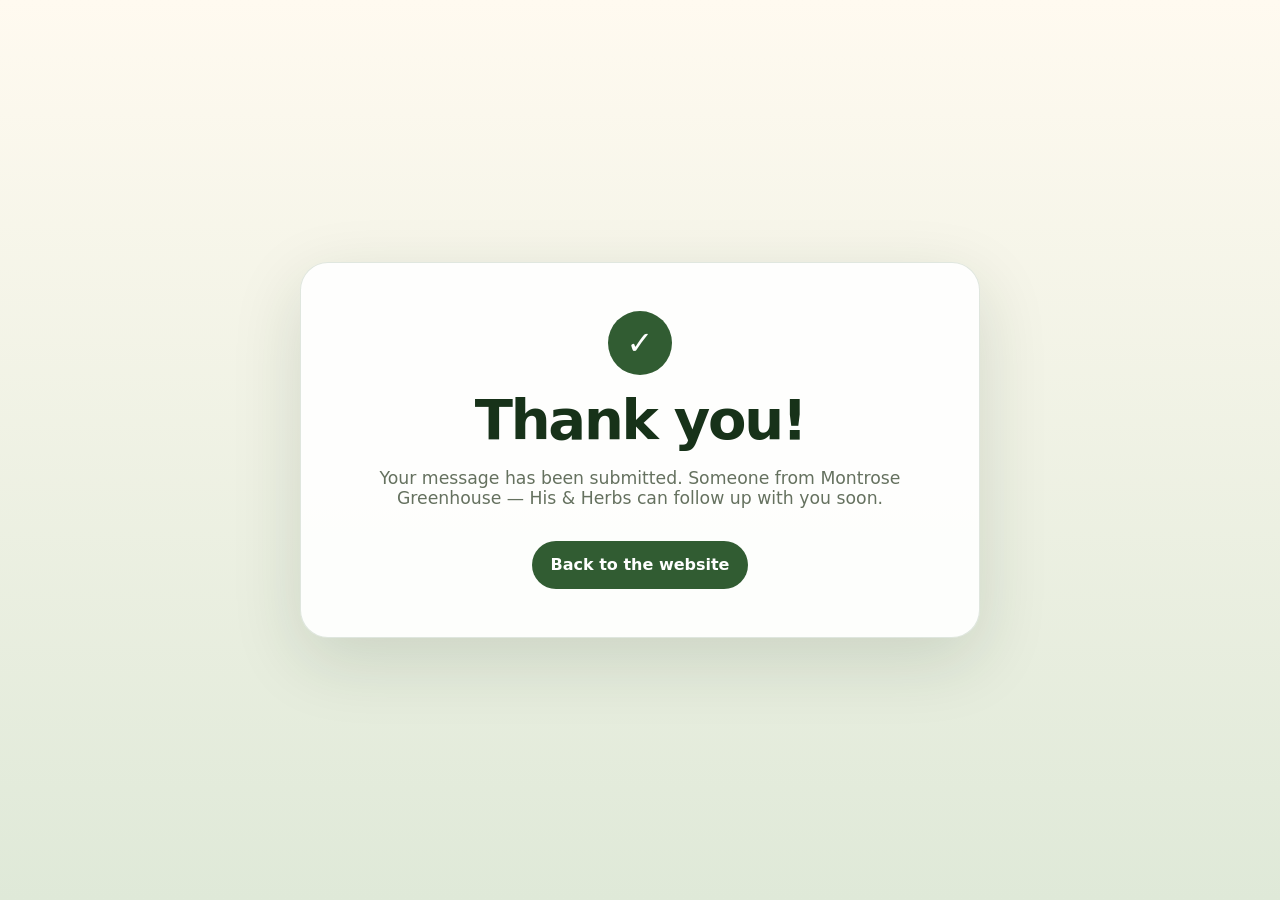
==== thank-you/index.html @ 05ee9385 "netlify" ====
<!doctype html>
<html lang="en">
<head>
  <meta charset="utf-8" />
  <meta name="viewport" content="width=device-width, initial-scale=1" />
  <title>Thank You | Montrose Greenhouse — His & Herbs</title>
  <meta name="robots" content="noindex" />
  <link rel="icon" type="image/svg+xml" href="../assets/favicon.svg" />
  <style>
    :root { --forest:#315c32; --deep:#173219; --sage:#dfe9d8; --cream:#fffaf0; --ink:#243124; --muted:#65715f; --white:#fff; }
    * { box-sizing: border-box; }
    body { margin: 0; min-height: 100vh; display: grid; place-items: center; padding: 2rem; font-family: ui-sans-serif, system-ui, -apple-system, BlinkMacSystemFont, "Segoe UI", sans-serif; background: linear-gradient(180deg, var(--cream), var(--sage)); color: var(--ink); }
    .card { width: min(680px, 100%); background: rgba(255,255,255,.9); border: 1px solid rgba(49,92,50,.15); border-radius: 28px; padding: clamp(1.5rem, 5vw, 3rem); box-shadow: 0 22px 70px rgba(23,50,25,.14); text-align: center; }
    .mark { width: 64px; height: 64px; border-radius: 50%; margin: 0 auto 1rem; display: grid; place-items: center; background: var(--forest); color: var(--white); font-size: 2rem; }
    h1 { margin: 0; color: var(--deep); font-size: clamp(2rem, 5vw, 3.5rem); letter-spacing: -.04em; line-height: 1.05; }
    p { color: var(--muted); font-size: 1.08rem; }
    a { display: inline-flex; margin-top: 1rem; padding: .9rem 1.15rem; background: var(--forest); color: var(--white); border-radius: 999px; text-decoration: none; font-weight: 850; }
  </style>
</head>
<body>
  <main class="card">
    <div class="mark">✓</div>
    <h1>Thank you!</h1>
    <p>Your message has been submitted. Someone from Montrose Greenhouse — His & Herbs can follow up with you soon.</p>
    <a href="../">Back to the website</a>
  </main>
</body>
</html>
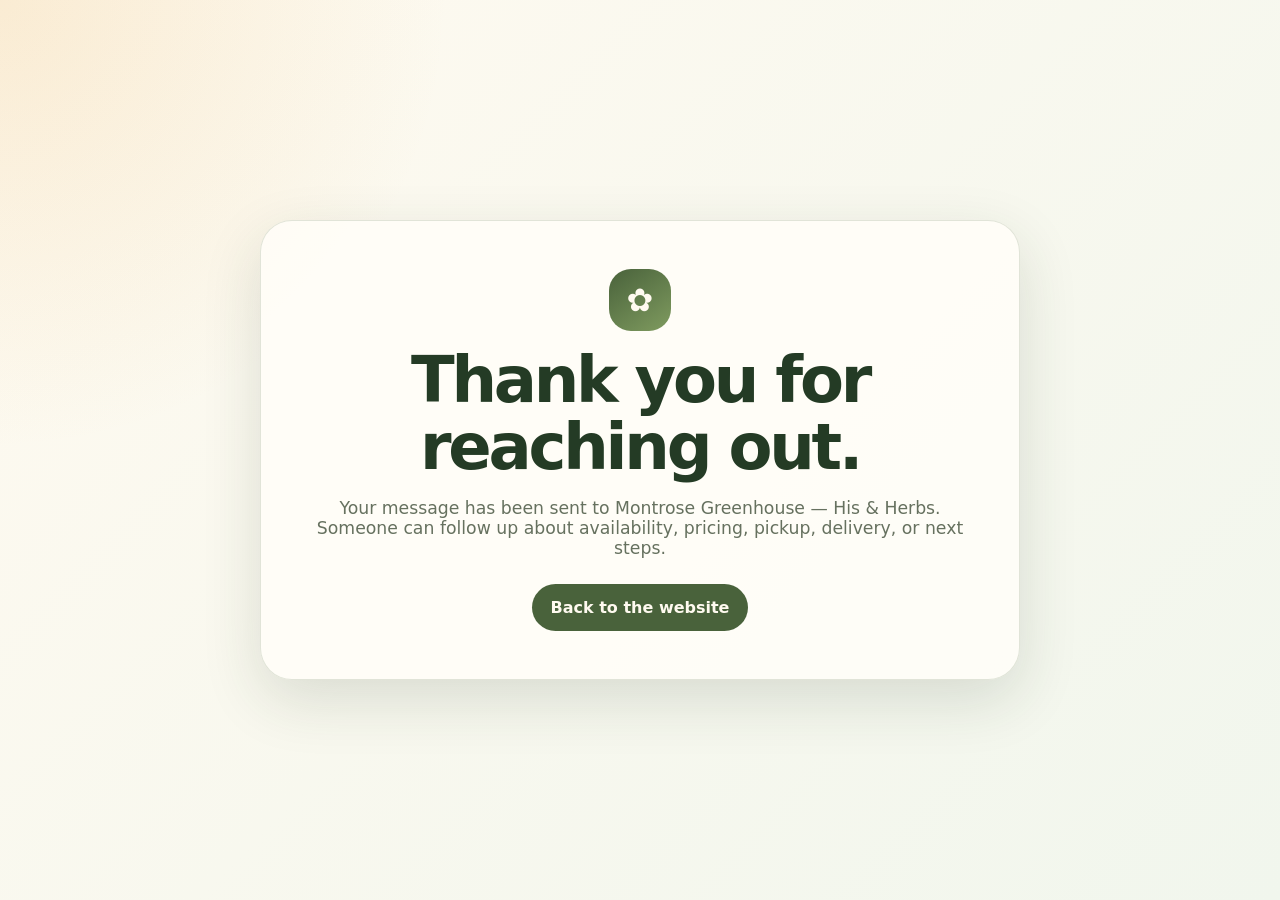
==== commit c25860ed: "fixes for netlify" ====
--- a/thank-you/index.html
+++ b/thank-you/index.html
@@ -4,24 +4,24 @@
   <meta charset="utf-8" />
   <meta name="viewport" content="width=device-width, initial-scale=1" />
   <title>Thank You | Montrose Greenhouse — His & Herbs</title>
-  <meta name="robots" content="noindex" />
+  <meta name="theme-color" content="#49623b" />
   <link rel="icon" type="image/svg+xml" href="../assets/favicon.svg" />
   <style>
-    :root { --forest:#315c32; --deep:#173219; --sage:#dfe9d8; --cream:#fffaf0; --ink:#243124; --muted:#65715f; --white:#fff; }
+    :root { --pine:#243b25; --moss:#49623b; --sage:#e4edda; --cream:#fffaf0; --muted:#66715f; --line:rgba(73,98,59,.16); }
     * { box-sizing: border-box; }
-    body { margin: 0; min-height: 100vh; display: grid; place-items: center; padding: 2rem; font-family: ui-sans-serif, system-ui, -apple-system, BlinkMacSystemFont, "Segoe UI", sans-serif; background: linear-gradient(180deg, var(--cream), var(--sage)); color: var(--ink); }
-    .card { width: min(680px, 100%); background: rgba(255,255,255,.9); border: 1px solid rgba(49,92,50,.15); border-radius: 28px; padding: clamp(1.5rem, 5vw, 3rem); box-shadow: 0 22px 70px rgba(23,50,25,.14); text-align: center; }
-    .mark { width: 64px; height: 64px; border-radius: 50%; margin: 0 auto 1rem; display: grid; place-items: center; background: var(--forest); color: var(--white); font-size: 2rem; }
-    h1 { margin: 0; color: var(--deep); font-size: clamp(2rem, 5vw, 3.5rem); letter-spacing: -.04em; line-height: 1.05; }
-    p { color: var(--muted); font-size: 1.08rem; }
-    a { display: inline-flex; margin-top: 1rem; padding: .9rem 1.15rem; background: var(--forest); color: var(--white); border-radius: 999px; text-decoration: none; font-weight: 850; }
+    body { margin:0; min-height:100vh; display:grid; place-items:center; padding:1rem; font-family: ui-sans-serif, system-ui, -apple-system, BlinkMacSystemFont, "Segoe UI", sans-serif; color:var(--pine); background: radial-gradient(circle at top left, rgba(227,170,79,.18), transparent 28rem), linear-gradient(135deg, var(--cream), #f1f6ed); }
+    main { max-width: 760px; padding: clamp(1.5rem, 5vw, 3rem); background: rgba(255,253,248,.9); border:1px solid var(--line); border-radius: 32px; box-shadow:0 20px 60px rgba(36,59,37,.14); text-align:center; }
+    .mark { width: 62px; height: 62px; display:grid; place-items:center; margin: 0 auto 1rem; border-radius: 22px; background: linear-gradient(145deg, var(--moss), #7f9b5f); color: var(--cream); font-size: 2rem; }
+    h1 { margin:0; font-size: clamp(2.2rem, 7vw, 4rem); line-height:1.05; letter-spacing:-.05em; }
+    p { color: var(--muted); font-size:1.08rem; }
+    a { display:inline-flex; align-items:center; justify-content:center; border-radius:999px; padding:.9rem 1.15rem; background:var(--moss); color:var(--cream); text-decoration:none; font-weight:900; margin-top:.5rem; }
   </style>
 </head>
 <body>
-  <main class="card">
-    <div class="mark">✓</div>
-    <h1>Thank you!</h1>
-    <p>Your message has been submitted. Someone from Montrose Greenhouse — His & Herbs can follow up with you soon.</p>
+  <main>
+    <div class="mark">✿</div>
+    <h1>Thank you for reaching out.</h1>
+    <p>Your message has been sent to Montrose Greenhouse — His & Herbs. Someone can follow up about availability, pricing, pickup, delivery, or next steps.</p>
     <a href="../">Back to the website</a>
   </main>
 </body>
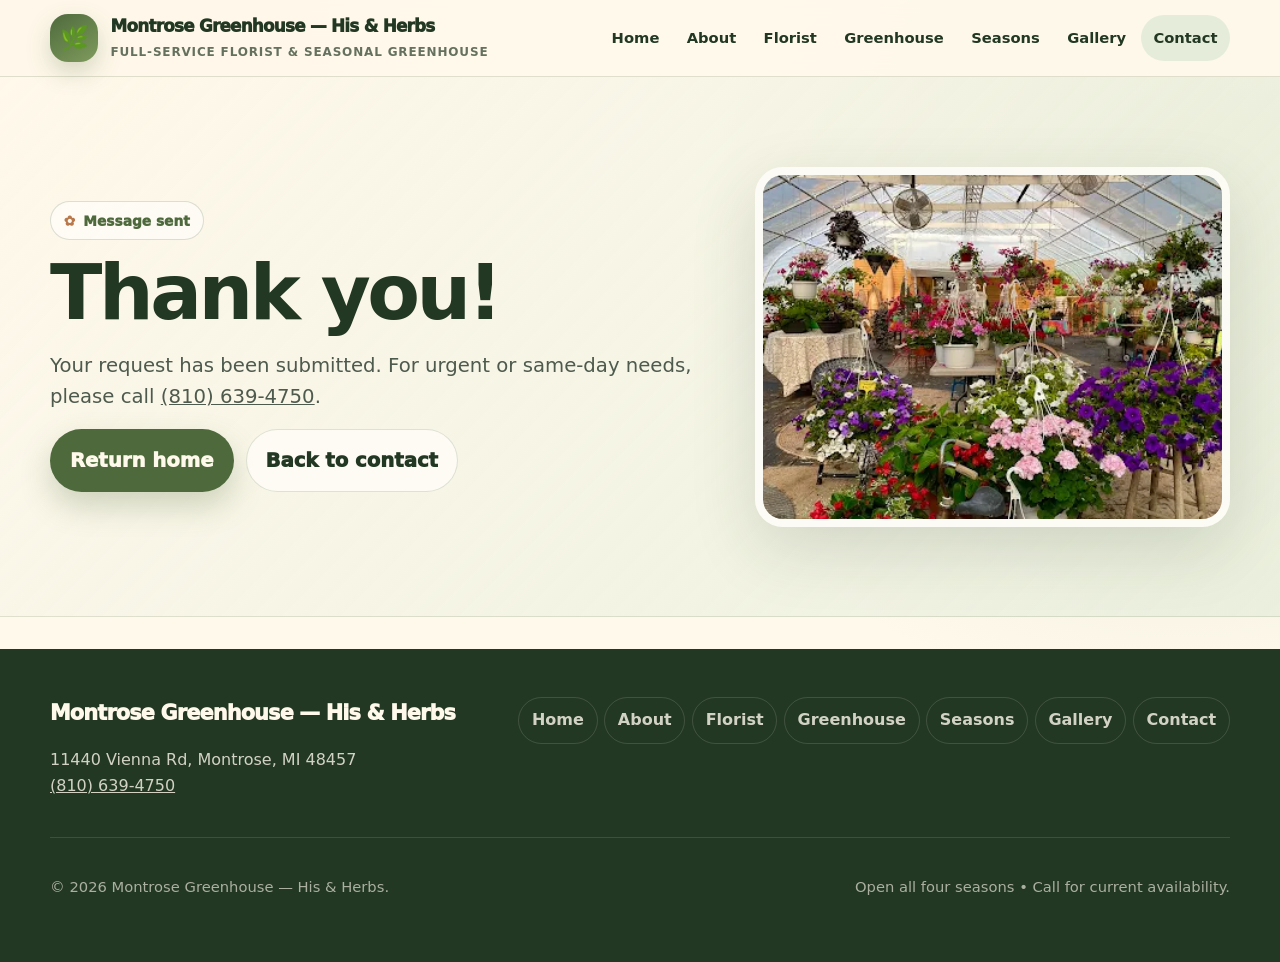
==== commit f07c33bd: "1" ====
--- a/thank-you/index.html
+++ b/thank-you/index.html
@@ -3,26 +3,57 @@
 <head>
   <meta charset="utf-8" />
   <meta name="viewport" content="width=device-width, initial-scale=1" />
-  <title>Thank You | Montrose Greenhouse — His & Herbs</title>
-  <meta name="theme-color" content="#49623b" />
-  <link rel="icon" type="image/svg+xml" href="../assets/favicon.svg" />
-  <style>
-    :root { --pine:#243b25; --moss:#49623b; --sage:#e4edda; --cream:#fffaf0; --muted:#66715f; --line:rgba(73,98,59,.16); }
-    * { box-sizing: border-box; }
-    body { margin:0; min-height:100vh; display:grid; place-items:center; padding:1rem; font-family: ui-sans-serif, system-ui, -apple-system, BlinkMacSystemFont, "Segoe UI", sans-serif; color:var(--pine); background: radial-gradient(circle at top left, rgba(227,170,79,.18), transparent 28rem), linear-gradient(135deg, var(--cream), #f1f6ed); }
-    main { max-width: 760px; padding: clamp(1.5rem, 5vw, 3rem); background: rgba(255,253,248,.9); border:1px solid var(--line); border-radius: 32px; box-shadow:0 20px 60px rgba(36,59,37,.14); text-align:center; }
-    .mark { width: 62px; height: 62px; display:grid; place-items:center; margin: 0 auto 1rem; border-radius: 22px; background: linear-gradient(145deg, var(--moss), #7f9b5f); color: var(--cream); font-size: 2rem; }
-    h1 { margin:0; font-size: clamp(2.2rem, 7vw, 4rem); line-height:1.05; letter-spacing:-.05em; }
-    p { color: var(--muted); font-size:1.08rem; }
-    a { display:inline-flex; align-items:center; justify-content:center; border-radius:999px; padding:.9rem 1.15rem; background:var(--moss); color:var(--cream); text-decoration:none; font-weight:900; margin-top:.5rem; }
-  </style>
+  <title>Thank You | Montrose Greenhouse — His &amp; Herbs</title>
+  <meta name="description" content="Thank you for contacting Montrose Greenhouse — His &amp; Herbs." />
+  <meta name="theme-color" content="#4e6a3c" />
+  <link rel="icon" type="image/svg+xml" href="/assets/favicon.svg" />
+  <link rel="manifest" href="/site.webmanifest" />
+  <meta property="og:title" content="Thank You | Montrose Greenhouse — His &amp; Herbs" />
+  <meta property="og:description" content="Thank you for contacting Montrose Greenhouse — His &amp; Herbs." />
+  <meta property="og:type" content="website" />
+  <meta property="og:image" content="/assets/storefront.webp" />
+  <link rel="stylesheet" href="/assets/styles.css" />
 </head>
 <body>
-  <main>
-    <div class="mark">✿</div>
-    <h1>Thank you for reaching out.</h1>
-    <p>Your message has been sent to Montrose Greenhouse — His & Herbs. Someone can follow up about availability, pricing, pickup, delivery, or next steps.</p>
-    <a href="../">Back to the website</a>
-  </main>
-</body>
-</html>
+<a class="skip-link" href="#main">Skip to content</a>
+<header class="site-header">
+  <div class="nav-wrap">
+    <a class="brand" href="/" aria-label="Montrose Greenhouse home">
+      <span class="brand-mark" aria-hidden="true">🌿</span>
+      <span><span class="brand-title" data-text="business.name">Montrose Greenhouse — His & Herbs</span><span class="brand-subtitle" data-text="business.tagline">Full-service florist & seasonal greenhouse</span></span>
+    </a>
+    <button class="menu-btn" type="button" data-menu-button aria-expanded="false" aria-controls="site-nav">Menu</button>
+    <nav class="nav-links" id="site-nav" data-nav-links aria-label="Main navigation"><a href="/">Home</a>
+<a href="/about/">About</a>
+<a href="/florist/">Florist</a>
+<a href="/greenhouse/">Greenhouse</a>
+<a href="/seasons/">Seasons</a>
+<a href="/gallery/">Gallery</a>
+<a href="/contact/" aria-current="page">Contact</a></nav>
+  </div>
+</header>
+<main id="main">
+<section class="page-hero"><div class="container page-hero-grid"><div><span class="eyebrow">Message sent</span><h1>Thank you!</h1><p>Your request has been submitted. For urgent or same-day needs, please call <a href="tel:+18106394750">(810) 639-4750</a>.</p><p class="mini-actions"><a class="btn btn-primary" href="/">Return home</a><a class="btn btn-secondary" href="/contact/">Back to contact</a></p></div><div class="page-hero-img"><img src="/assets/hanging-baskets.webp" alt="Hanging baskets" loading="eager"></div></div></section>
+</main><footer class="site-footer">
+  <div class="container">
+    <div class="footer-grid">
+      <div>
+        <div class="footer-brand" data-text="business.name">Montrose Greenhouse — His & Herbs</div>
+        <p><span data-text="business.address">11440 Vienna Rd, Montrose, MI 48457</span><br><a data-href="business.phoneHref" href="tel:+18106394750" data-text="business.phone">(810) 639-4750</a></p>
+      </div>
+      <nav class="footer-links" aria-label="Footer navigation"><a href="/">Home</a>
+<a href="/about/">About</a>
+<a href="/florist/">Florist</a>
+<a href="/greenhouse/">Greenhouse</a>
+<a href="/seasons/">Seasons</a>
+<a href="/gallery/">Gallery</a>
+<a href="/contact/">Contact</a></nav>
+    </div>
+    <div class="footer-small">
+      <p>© <span id="year">2026</span> Montrose Greenhouse — His & Herbs.</p>
+      <p>Open all four seasons • Call for current availability.</p>
+    </div>
+  </div>
+</footer>
+<script>document.getElementById('year').textContent = new Date().getFullYear();</script>
+<script src="/assets/site.js"></script></body></html>
--- a/assets/styles.css
+++ b/assets/styles.css
@@ -0,0 +1,21 @@
+
+:root {
+  --pine:#223823; --moss:#4e6a3c; --leaf:#7f9b5d; --sage:#e5edda; --sage-2:#f1f6ec;
+  --cream:#fff9ec; --linen:#f7eddd; --clay:#b9784a; --gold:#e2a947; --rose:#b66b79;
+  --soil:#3b2c22; --ink:#263126; --muted:#65715e; --white:#fffdf8; --line:rgba(78,106,60,.18);
+  --shadow:0 22px 65px rgba(34,56,35,.15); --soft-shadow:0 14px 38px rgba(34,56,35,.09);
+  --radius:28px; --radius-sm:18px; --max:1180px;
+}
+*{box-sizing:border-box} html{scroll-behavior:smooth} body{margin:0;font-family:ui-sans-serif,system-ui,-apple-system,BlinkMacSystemFont,"Segoe UI",sans-serif;color:var(--ink);line-height:1.62;background:radial-gradient(circle at 8% 4%,rgba(226,169,71,.18),transparent 32rem),radial-gradient(circle at 92% 18%,rgba(127,155,93,.22),transparent 34rem),var(--cream)}
+img{max-width:100%;display:block} a{color:inherit} button,input,textarea,select{font:inherit}.skip-link{position:absolute;left:-999px;top:1rem;background:var(--pine);color:var(--cream);padding:.75rem 1rem;border-radius:999px;z-index:99}.skip-link:focus{left:1rem}
+.site-header{position:sticky;top:0;z-index:50;background:rgba(255,249,236,.92);border-bottom:1px solid var(--line);backdrop-filter:blur(16px)}.nav-wrap{width:min(var(--max),calc(100% - 2rem));min-height:76px;margin:0 auto;display:flex;align-items:center;justify-content:space-between;gap:1rem}.brand{display:flex;align-items:center;gap:.78rem;text-decoration:none;color:var(--pine);min-width:0}.brand-mark{width:48px;height:48px;flex:0 0 48px;border-radius:18px;display:grid;place-items:center;background:linear-gradient(145deg,var(--moss),var(--leaf));color:var(--cream);font-size:1.45rem;box-shadow:0 10px 24px rgba(78,106,60,.24)}.brand-title{font-weight:950;letter-spacing:-.045em;line-height:1.04;font-size:1.05rem;white-space:nowrap;overflow:hidden;text-overflow:ellipsis;max-width:390px}.brand-subtitle{display:block;color:var(--muted);font-weight:850;font-size:.75rem;text-transform:uppercase;letter-spacing:.07em;margin-top:.16rem}.nav-links{display:flex;align-items:center;gap:.15rem}.nav-links a{text-decoration:none;color:var(--pine);font-weight:850;font-size:.92rem;padding:.72rem .78rem;border-radius:999px}.nav-links a:hover,.nav-links a[aria-current="page"]{background:var(--sage);color:var(--pine)}.menu-btn{display:none;border:0;border-radius:999px;background:var(--pine);color:var(--cream);font-weight:900;padding:.75rem 1rem;cursor:pointer}
+main{min-height:60vh}.container{width:min(var(--max),calc(100% - 2rem));margin:0 auto}.section{padding:clamp(3.5rem,7vw,6.3rem) 0}.section.tight{padding:clamp(2.2rem,5vw,4rem) 0}.section-head{display:grid;grid-template-columns:.86fr 1.14fr;gap:2rem;align-items:end;margin-bottom:2rem}.section-head h2,.page-hero h1,.hero h1,h1,h2,h3{color:var(--pine);line-height:1.05;margin:0;letter-spacing:-.045em}.section-head h2{font-size:clamp(2.15rem,4.4vw,4rem)}.section-head p{margin:0;color:var(--muted);font-size:1.08rem}.eyebrow{display:inline-flex;width:fit-content;align-items:center;gap:.5rem;padding:.46rem .8rem;border:1px solid rgba(78,106,60,.2);border-radius:999px;background:rgba(255,253,248,.75);color:var(--moss);font-weight:950;font-size:.86rem}.eyebrow::before{content:"✿";color:var(--clay)}.muted{color:var(--muted)}
+.btn{display:inline-flex;align-items:center;justify-content:center;gap:.5rem;border-radius:999px;padding:.9rem 1.18rem;font-weight:950;text-decoration:none;border:1px solid transparent;cursor:pointer;transition:transform .18s ease,box-shadow .18s ease,background .18s ease}.btn:hover{transform:translateY(-2px)}.btn-primary{background:var(--moss);color:var(--cream);box-shadow:0 14px 30px rgba(78,106,60,.25)}.btn-primary:hover{background:var(--pine)}.btn-secondary{background:rgba(255,253,248,.78);color:var(--pine);border-color:var(--line)}.btn-secondary:hover{background:var(--white);box-shadow:var(--soft-shadow)}.btn-wide{width:100%}
+.hero{position:relative;overflow:hidden;background:linear-gradient(135deg,rgba(255,249,236,.93),rgba(241,246,236,.84))}.hero-inner{width:min(var(--max),calc(100% - 2rem));margin:0 auto;padding:clamp(3rem,7vw,6.4rem) 0 3rem;display:grid;grid-template-columns:1fr .96fr;gap:clamp(2rem,5vw,4rem);align-items:center}.hero h1{font-size:clamp(3rem,7vw,5.9rem);max-width:11.2ch}.hero-copy p{font-size:clamp(1.05rem,1.55vw,1.25rem);color:#4e5a4d;max-width:59ch;margin:1.05rem 0 1.45rem}.hero-actions,.mini-actions{display:flex;flex-wrap:wrap;gap:.75rem}.trust-row{display:flex;flex-wrap:wrap;gap:.65rem;margin-top:1.2rem}.trust-pill{border:1px solid var(--line);background:rgba(255,253,248,.74);border-radius:999px;padding:.55rem .78rem;color:var(--muted);font-weight:850;font-size:.88rem}.hero-media{position:relative;min-height:530px}.photo-frame{position:absolute;overflow:hidden;border-radius:34px;border:8px solid rgba(255,253,248,.9);background:var(--white);box-shadow:var(--shadow)}.photo-frame img{width:100%;height:100%;object-fit:cover}.photo-one{inset:0 0 6.2rem 4.2rem}.photo-two{left:0;bottom:0;width:52%;height:51%;border-radius:28px}.season-note{position:absolute;right:1rem;bottom:1rem;width:min(340px,82%);padding:1rem;border-radius:24px;border:1px solid rgba(78,106,60,.18);background:rgba(255,249,236,.94);box-shadow:0 18px 38px rgba(34,56,35,.18);backdrop-filter:blur(12px)}.season-note strong{display:block;color:var(--pine);font-size:1.05rem}.season-note p{margin:.35rem 0 0;color:var(--muted);font-size:.94rem}
+.page-hero{padding:clamp(3.2rem,7vw,6.2rem) 0;background:linear-gradient(135deg,rgba(255,249,236,.96),rgba(229,237,218,.72));border-bottom:1px solid var(--line)}.page-hero-grid{display:grid;grid-template-columns:1.02fr .72fr;gap:2rem;align-items:center}.page-hero h1{font-size:clamp(2.7rem,6vw,5.25rem);margin-top:.8rem}.page-hero p{color:#4d5a4d;font-size:clamp(1.05rem,1.6vw,1.23rem);max-width:62ch;margin:1rem 0 0}.page-hero-img{border-radius:var(--radius);overflow:hidden;border:8px solid rgba(255,253,248,.86);box-shadow:var(--shadow);height:360px}.page-hero-img img{width:100%;height:100%;object-fit:cover}.breadcrumb{display:flex;gap:.45rem;align-items:center;color:var(--muted);font-weight:800;font-size:.9rem;margin-bottom:.65rem}.breadcrumb a{text-decoration:none}.breadcrumb a:hover{text-decoration:underline}
+.card-grid{display:grid;grid-template-columns:repeat(3,1fr);gap:1rem}.card,.soft-card,.info-panel,.form-card,.visit-card{border:1px solid var(--line);background:rgba(255,253,248,.88);border-radius:var(--radius);box-shadow:var(--soft-shadow)}.card{padding:1.35rem}.card .icon{width:3.2rem;height:3.2rem;display:grid;place-items:center;border-radius:20px;background:var(--sage);font-size:1.55rem;margin-bottom:1rem}.card h3,.soft-card h3{font-size:1.35rem;margin-bottom:.55rem}.card p,.soft-card p,.info-panel p{color:var(--muted);margin:.45rem 0 0}.card a.more{display:inline-flex;margin-top:1rem;text-decoration:none;color:var(--moss);font-weight:950}.card a.more:hover{text-decoration:underline}.feature-grid{display:grid;grid-template-columns:.95fr 1.05fr;gap:1.2rem;align-items:stretch}.feature-image{overflow:hidden;border-radius:var(--radius);border:8px solid rgba(255,253,248,.84);box-shadow:var(--soft-shadow);min-height:420px}.feature-image img{width:100%;height:100%;object-fit:cover}.info-panel{padding:clamp(1.4rem,3vw,2.2rem)}.info-panel h2{font-size:clamp(2rem,4vw,3.65rem)}.info-list{list-style:none;margin:1.25rem 0 0;padding:0;display:grid;gap:.72rem}.info-list li{display:flex;gap:.72rem;align-items:flex-start;color:#485544;font-weight:800}.info-list li::before{content:"✓";display:grid;place-items:center;flex:0 0 1.45rem;width:1.45rem;height:1.45rem;border-radius:999px;background:var(--sage);color:var(--moss);font-weight:950;font-size:.82rem}.band{background:linear-gradient(135deg,var(--pine),#36512f);color:var(--cream);border-radius:calc(var(--radius) + 8px);padding:clamp(1.5rem,4vw,3rem);display:grid;grid-template-columns:1fr auto;gap:1.5rem;align-items:center;box-shadow:var(--shadow);overflow:hidden;position:relative}.band::after{content:"";position:absolute;right:-6rem;top:-6rem;width:18rem;height:18rem;background:rgba(226,169,71,.18);border-radius:50%}.band h2{color:var(--cream);font-size:clamp(1.9rem,4vw,3.4rem)}.band p{color:rgba(255,249,236,.78);margin:.75rem 0 0;max-width:68ch}.band .btn{position:relative;z-index:1;background:var(--cream);color:var(--pine)}
+.split-text{display:grid;grid-template-columns:.72fr 1.28fr;gap:2rem}.copy-block{font-size:1.08rem;color:#4d5a4c}.copy-block p:first-child{margin-top:0}.pill-list{display:flex;flex-wrap:wrap;gap:.6rem;margin-top:1rem}.pill{display:inline-flex;border-radius:999px;background:var(--sage);color:var(--pine);font-weight:900;padding:.55rem .78rem;border:1px solid rgba(78,106,60,.12)}.steps{display:grid;grid-template-columns:repeat(3,1fr);gap:1rem}.step{position:relative;padding:1.3rem;border-radius:var(--radius);background:rgba(255,253,248,.88);border:1px solid var(--line);box-shadow:var(--soft-shadow)}.step-num{width:2.6rem;height:2.6rem;display:grid;place-items:center;border-radius:999px;background:var(--moss);color:var(--cream);font-weight:950;margin-bottom:1rem}.step h3{font-size:1.22rem;margin:0 0 .45rem}.step p{color:var(--muted);margin:0}.season-grid{display:grid;grid-template-columns:repeat(2,1fr);gap:1rem}.season-card{padding:1.5rem;border-radius:var(--radius);background:rgba(255,253,248,.9);border:1px solid var(--line);box-shadow:var(--soft-shadow);position:relative;overflow:hidden}.season-card::before{content:attr(data-season);display:inline-flex;border-radius:999px;background:var(--sage);color:var(--moss);font-weight:950;padding:.35rem .7rem;margin-bottom:.9rem}.season-card h3{font-size:1.55rem}.season-card p{color:var(--muted);margin:.65rem 0 1rem}.season-card ul{margin:0;padding:0;list-style:none;display:grid;gap:.5rem}.season-card li{padding-left:1.4rem;position:relative;color:#4b5748;font-weight:780}.season-card li::before{content:"•";position:absolute;left:.2rem;color:var(--clay);font-weight:950}.gallery-grid{display:grid;grid-template-columns:repeat(4,1fr);gap:.9rem}.gallery-card{border-radius:22px;overflow:hidden;border:1px solid var(--line);background:var(--white);box-shadow:var(--soft-shadow)}.gallery-card img{width:100%;height:220px;object-fit:cover}.gallery-card figcaption{padding:.85rem;color:var(--muted);font-weight:760;font-size:.94rem}.gallery-page .gallery-card img{height:260px}
+.contact-grid{display:grid;grid-template-columns:.78fr 1.22fr;gap:1.1rem;align-items:start}.visit-card,.form-card{padding:clamp(1.2rem,2.5vw,1.8rem)}.contact-list{display:grid;gap:.8rem;margin:1.15rem 0}.contact-item{padding:1rem;border-radius:20px;background:var(--sage-2);border:1px solid var(--line)}.contact-item strong{display:block;color:var(--pine);font-size:.9rem;text-transform:uppercase;letter-spacing:.06em}.contact-item a{text-decoration:none;font-weight:850}.contact-item a:hover{text-decoration:underline}.map-box{margin-top:1rem;border-radius:22px;overflow:hidden;background:linear-gradient(135deg,var(--sage),var(--linen));border:1px solid var(--line);padding:1.25rem}.form-intro{display:grid;grid-template-columns:1fr auto;gap:1rem;align-items:center;margin-bottom:1rem}.form-intro h2{font-size:clamp(1.7rem,3vw,2.6rem)}.form-note{background:var(--sage);border:1px solid rgba(78,106,60,.14);border-radius:18px;padding:.8rem;color:var(--pine);font-weight:800;font-size:.95rem}.form-grid{display:grid;grid-template-columns:repeat(2,1fr);gap:1rem}.field{display:grid;gap:.4rem}.field.full{grid-column:1/-1}label,.legend-label{font-weight:900;color:var(--pine);font-size:.94rem}.hint{color:var(--muted);font-size:.88rem;margin-top:-.15rem}input,select,textarea{width:100%;border:1px solid rgba(78,106,60,.24);background:var(--white);color:var(--ink);border-radius:16px;padding:.85rem .95rem;outline:none}textarea{min-height:135px;resize:vertical}input:focus,select:focus,textarea:focus{border-color:var(--moss);box-shadow:0 0 0 4px rgba(78,106,60,.14)}fieldset{border:1px solid var(--line);border-radius:22px;padding:1rem;margin:1rem 0;background:rgba(241,246,236,.55)}legend{font-weight:950;color:var(--pine);padding:0 .4rem}.radio-row,.check-row{display:flex;flex-wrap:wrap;gap:.65rem}.choice{display:inline-flex;align-items:center;gap:.45rem;padding:.68rem .85rem;background:var(--white);border:1px solid var(--line);border-radius:999px;font-weight:830;color:#485544}.choice input{width:auto}.details-box{margin-top:1rem}.details-box summary{cursor:pointer;font-weight:950;color:var(--pine);background:var(--sage);border:1px solid var(--line);border-radius:18px;padding:.9rem 1rem}.details-box[open] summary{border-radius:18px 18px 0 0}.details-content{border:1px solid var(--line);border-top:0;border-radius:0 0 18px 18px;padding:1rem;background:rgba(255,253,248,.75)}.required-note{color:var(--muted);font-size:.9rem;margin:.85rem 0}.consent{display:flex;gap:.6rem;align-items:flex-start;font-weight:760;color:#4c5848;margin:.8rem 0}.consent input{width:auto;margin-top:.25rem}.hidden{display:none!important}
+.site-footer{background:var(--pine);color:rgba(255,249,236,.8);padding:3rem 0;margin-top:2rem}.footer-grid{display:grid;grid-template-columns:1fr auto;gap:2rem;align-items:start}.footer-brand{color:var(--cream);font-weight:950;font-size:1.3rem;letter-spacing:-.04em}.footer-links{display:flex;flex-wrap:wrap;gap:.4rem;justify-content:flex-end}.footer-links a{text-decoration:none;border:1px solid rgba(255,249,236,.14);border-radius:999px;padding:.58rem .8rem;font-weight:850}.footer-links a:hover{background:rgba(255,249,236,.12)}.footer-small{margin-top:1.4rem;padding-top:1.4rem;border-top:1px solid rgba(255,249,236,.12);display:flex;justify-content:space-between;gap:1rem;flex-wrap:wrap;color:rgba(255,249,236,.62);font-size:.92rem}
+@media (max-width: 980px){.menu-btn{display:inline-flex}.nav-links{position:absolute;left:1rem;right:1rem;top:calc(100% + .5rem);display:none;flex-direction:column;align-items:stretch;background:var(--cream);padding:.75rem;border:1px solid var(--line);border-radius:24px;box-shadow:var(--shadow)}.nav-links.open{display:flex}.nav-links a{padding:.9rem 1rem}.hero-inner,.page-hero-grid,.feature-grid,.contact-grid,.split-text{grid-template-columns:1fr}.hero-media{min-height:430px;order:-1}.photo-one{inset:0 0 5.2rem 3rem}.page-hero-img{height:300px}.card-grid,.steps{grid-template-columns:1fr 1fr}.section-head{grid-template-columns:1fr}.gallery-grid{grid-template-columns:1fr 1fr}.band{grid-template-columns:1fr}.footer-grid{grid-template-columns:1fr}.footer-links{justify-content:flex-start}}
+@media (max-width: 650px){.brand-title{max-width:210px}.hero-media{min-height:330px}.photo-frame{border-width:6px}.photo-one{inset:0 0 4.4rem 2rem}.photo-two{width:55%;height:48%}.season-note{right:.4rem;bottom:.4rem}.card-grid,.steps,.season-grid,.gallery-grid,.form-grid{grid-template-columns:1fr}.page-hero-img{height:240px}.form-intro{grid-template-columns:1fr}.hero h1{font-size:clamp(2.55rem,15vw,4rem)}.footer-small{display:block}.footer-small p{margin:.4rem 0}.section{padding:3.5rem 0}}
